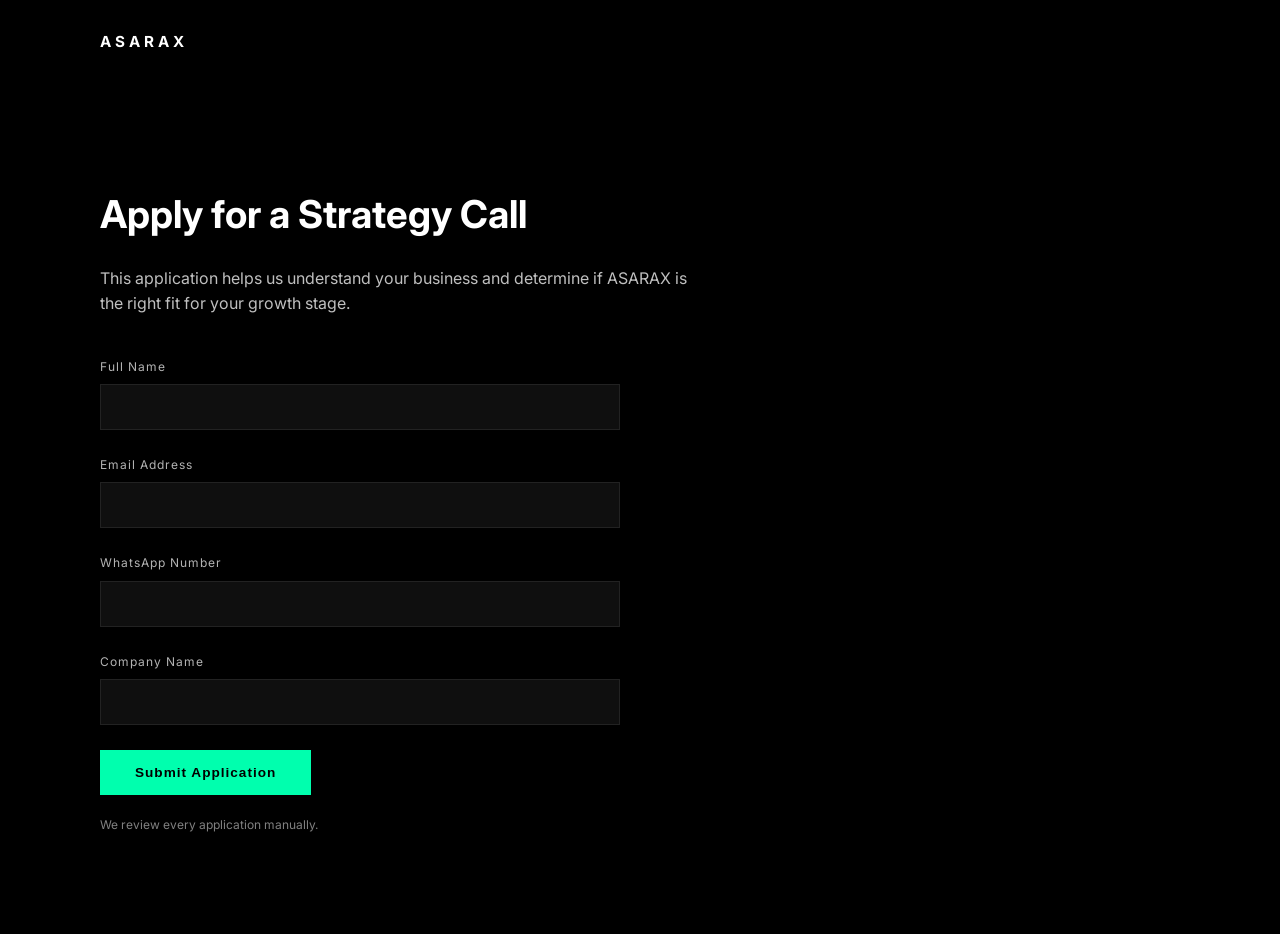
==== apply.html @ 399a2442 "Add files via upload" ====
<!DOCTYPE html>
<html lang="en">
<head>
  <meta charset="UTF-8" />
  <meta name="viewport" content="width=device-width, initial-scale=1.0" />
  <title>Apply — ASARAX</title>

  <link rel="preconnect" href="https://fonts.googleapis.com">
  <link rel="preconnect" href="https://fonts.gstatic.com" crossorigin>
  <link href="https://fonts.googleapis.com/css2?family=Inter:wght@400;600;700&display=swap" rel="stylesheet">

  <link rel="stylesheet" href="css/style.css">
</head>

<body>

  <header class="header">
    <div class="logo">ASARAX</div>
  </header>

  <section class="section">
    <h2>Apply for a Strategy Call</h2>

    <p style="max-width:600px;margin-bottom:40px;">
      This application helps us understand your business and determine if ASARAX
      is the right fit for your growth stage.
    </p>

    <form
  class="asarax-form"
  id="applyForm"
  action="https://script.google.com/macros/s/AKfycbye2FA6gVzEsQKj_Jejv7YBBNjl0eqcX1uDG61l5vY3VFh6Dg-8TPKNW_DNnC2pvSoaYQ/exec"
  method="POST"
  target="hidden_iframe"
>
  <div class="form-group">
    <label>Full Name</label>
    <input type="text" name="name" required />
  </div>

  <div class="form-group">
    <label>Email Address</label>
    <input type="email" name="email" required />
  </div>

  <div class="form-group">
    <label>WhatsApp Number</label>
    <input type="tel" name="phone" required />
  </div>

  <div class="form-group">
    <label>Company Name</label>
    <input type="text" name="company" />
  </div>

  <button type="submit" class="btn primary">
    Submit Application
  </button>

  <p style="opacity:.5;font-size:.75rem;margin-top:20px;">
    We review every application manually.
  </p>
</form>

<!-- iframe invisível: envia pro Google sem sair da página -->
<iframe name="hidden_iframe" style="display:none;"></iframe>
  </section>

  <script src="js/apply.js"></script>
</body>
</html>
---- css/style.css ----
/* =========================
   RESET & BASE
========================= */
* {
  margin: 0;
  padding: 0;
  box-sizing: border-box;
}

html {
  scroll-behavior: smooth;
}

body {
  background: #000000;
  color: #ffffff;
  font-family: 'Inter', Arial, sans-serif;
  line-height: 1.6;
}

/* =========================
   GLOBAL LAYOUT
========================= */
.header,
.hero,
.section,
.footer {
  max-width: 1200px;
  margin: 0 auto;
  padding-left: 60px;
  padding-right: 60px;
}

.section {
  padding-top: 100px;
  padding-bottom: 100px;
}

.section.dark {
  background: #000000;
  max-width: 100%;
}

.section.dark > * {
  max-width: 1200px;
  margin-left: auto;
  margin-right: auto;
}

/* =========================
   HEADER
========================= */
.header {
  display: flex;
  align-items: center;
  justify-content: space-between;
  padding-top: 30px;
  padding-bottom: 30px;
}

.logo {
  font-weight: 700;
  letter-spacing: 4px;
  font-size: 0.95rem;
}

/* =========================
   HERO
========================= */
.hero {
  padding-top: 140px;
  padding-bottom: 140px;
}

.hero h1 {
  font-size: clamp(2.5rem, 5vw, 3.4rem);
  font-weight: 700;
  line-height: 1.15;
  margin-bottom: 25px;
}

.hero p {
  max-width: 620px;
  font-size: 1.05rem;
  opacity: 0.8;
  margin-bottom: 40px;
}

.hero-buttons {
  display: flex;
  flex-wrap: wrap;
  gap: 15px;
}

/* =========================
   BUTTONS
========================= */
.btn {
  display: inline-block;
  padding: 14px 34px;
  border: 1px solid #00ffae;
  color: #00ffae;
  text-decoration: none;
  font-size: 0.85rem;
  letter-spacing: 1px;
  transition: all 0.3s ease;
}

.btn.primary {
  background: #00ffae;
  color: #000;
  font-weight: 600;
}

.btn.secondary {
  border-color: #333;
  color: #ccc;
}

.btn:hover {
  transform: translateY(-2px);
  box-shadow: 0 10px 40px rgba(0, 255, 174, 0.15);
}

.btn.secondary:hover {
  border-color: #00ffae;
  color: #00ffae;
}

/* =========================
   HEADINGS & TEXT
========================= */
.section h2 {
  font-size: clamp(1.9rem, 4vw, 2.4rem);
  font-weight: 700;
  margin-bottom: 20px;
}

.section p {
  max-width: 700px;
  opacity: 0.75;
}

/* =========================
   GRID / CARDS
========================= */
.grid {
  display: grid;
  grid-template-columns: repeat(auto-fit, minmax(240px, 1fr));
  gap: 30px;
  margin-top: 50px;
}

.card {
  background: linear-gradient(180deg, #151515, #101010);
  border: 1px solid #222;
  padding: 35px 30px;
  font-size: 0.95rem;
  letter-spacing: 0.5px;
  transition: all 0.35s ease;
}

.card:hover {
  border-color: #00ffae;
  transform: translateY(-6px);
  box-shadow: 0 20px 60px rgba(0, 255, 174, 0.12);
}

/* =========================
   PROCESS LIST
========================= */
ol {
  margin-top: 40px;
  padding-left: 20px;
}

ol li {
  margin-bottom: 18px;
  font-size: 0.95rem;
  opacity: 0.85;
}

/* =========================
   CTA
========================= */
.cta {
  text-align: center;
}

.cta h2 {
  margin-bottom: 20px;
}

.cta p {
  margin-left: auto;
  margin-right: auto;
}

/* =========================
   FOOTER
========================= */
.footer {
  padding-top: 50px;
  padding-bottom: 50px;
  text-align: center;
  font-size: 0.8rem;
  opacity: 0.5;
}

/* =========================
   RESPONSIVE
========================= */
@media (max-width: 768px) {
  .header,
  .hero,
  .section,
  .footer {
    padding-left: 25px;
    padding-right: 25px;
  }

  .hero {
    padding-top: 110px;
    padding-bottom: 110px;
  }

  .hero-buttons {
    flex-direction: column;
    align-items: flex-start;
  }

  .btn {
    width: 100%;
    text-align: center;
  }
}
/* =========================
   FORM — ASARAX
========================= */

.asarax-form {
  max-width: 520px;
}

.form-group {
  display: flex;
  flex-direction: column;
  margin-bottom: 25px;
}

.form-group label {
  font-size: 0.75rem;
  letter-spacing: 1px;
  opacity: 0.7;
  margin-bottom: 8px;
}

.form-group input {
  background: #0f0f0f;
  border: 1px solid #222;
  padding: 14px 16px;
  color: #fff;
  font-size: 0.9rem;
  outline: none;
}

.form-group input:focus {
  border-color: #00ffae;
}
.logo img {
  height: 28px;       /* ideal para header premium */
  width: auto;
  display: block;
}

.visual-power {
  background: #000;
  padding: 120px 8vw;
}

/* Logo em destaque */
.brand-statement {
  text-align: center;
  margin-bottom: 80px;
}

.brand-statement img {
  height: 80px;
  margin-bottom: 20px;
}

.brand-statement p {
  font-size: 0.9rem;
  letter-spacing: 0.15em;
  text-transform: uppercase;
  opacity: 0.6;
}

.system-visual {
  margin-top: 60px;
  display: flex;
  justify-content: center;
}

.system-visual img {
  max-width: 100%;
  width: 900px;
  opacity: 0.95;
}

.section-hero {
  background: #000;
}

.section-hero img {
  display: block;
  margin: 0 auto;
  background: #000;
}

/* =========================
   PROBLEM SPLIT SECTION
========================= */

.problem-split {
  background: #000;
}

.problem-content {
  max-width: 1200px;
  margin: 0 auto;
  padding: 100px 60px;
  display: grid;
  grid-template-columns: 1.1fr 0.9fr;
  gap: 60px;
  align-items: center;
}

.problem-text h2 {
  font-size: clamp(2rem, 4vw, 2.6rem);
  margin-bottom: 20px;
}

.problem-text p {
  max-width: 520px;
  opacity: 0.75;
  font-size: 1rem;
}

.problem-image {
  display: flex;
  justify-content: flex-end;
}

.problem-image img {
  width: 100%;
  max-width: 600px;
  opacity: 0.9;
}

/* MOBILE */
@media (max-width: 900px) {
  .problem-content {
    grid-template-columns: 1fr;
    gap: 50px;
  }

  .problem-image {
    justify-content: center;
  }

  .problem-image img {
    max-width: 100%;
  }
}
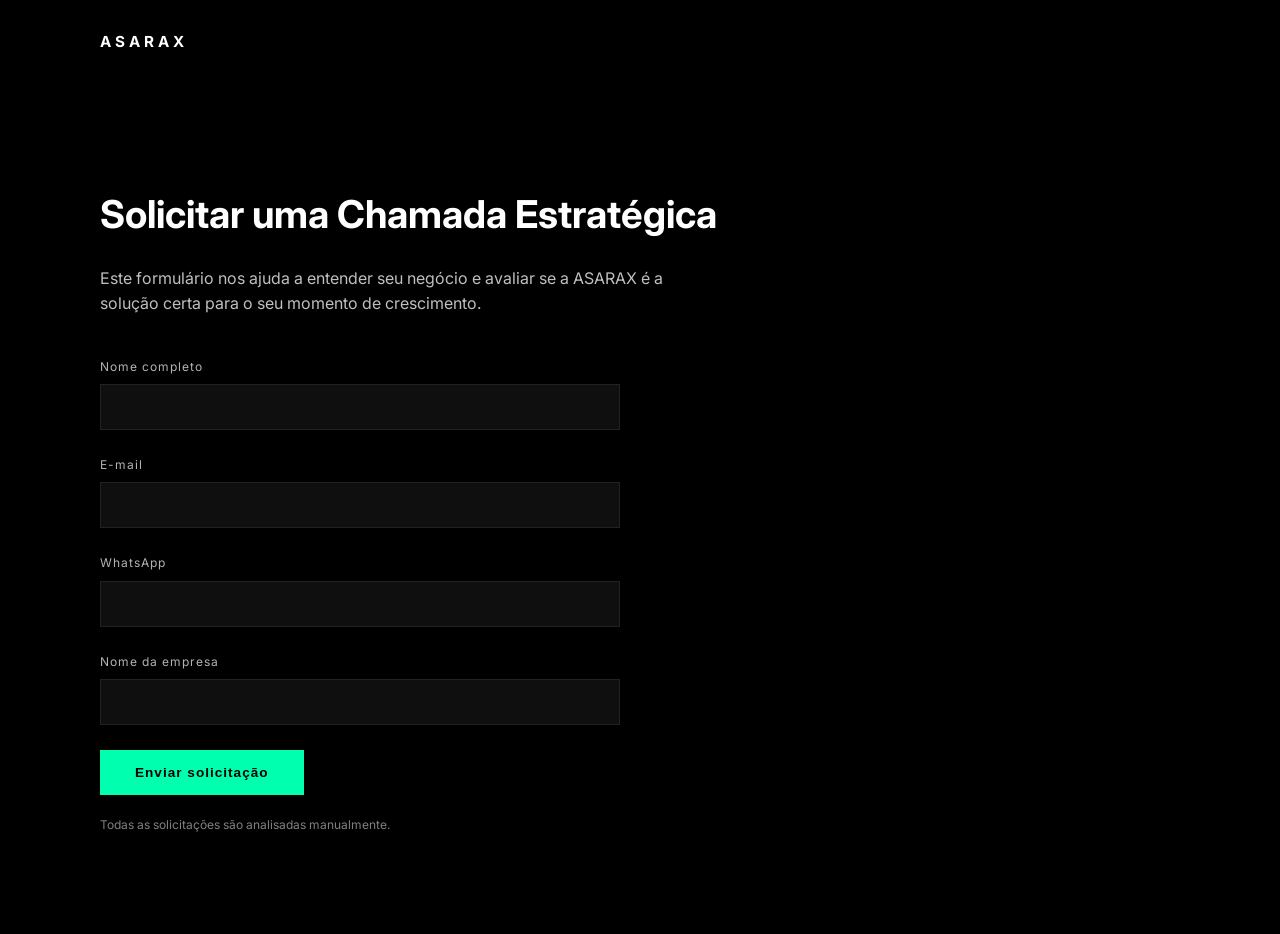
==== commit f9250ce7: "Update apply.html" ====
--- a/apply.html
+++ b/apply.html
@@ -1,9 +1,9 @@
 <!DOCTYPE html>
-<html lang="en">
+<html lang="pt-BR">
 <head>
   <meta charset="UTF-8" />
   <meta name="viewport" content="width=device-width, initial-scale=1.0" />
-  <title>Apply — ASARAX</title>
+  <title>Solicitar Chamada — ASARAX</title>
 
   <link rel="preconnect" href="https://fonts.googleapis.com">
   <link rel="preconnect" href="https://fonts.gstatic.com" crossorigin>
@@ -19,53 +19,53 @@
   </header>
 
   <section class="section">
-    <h2>Apply for a Strategy Call</h2>
+    <h2>Solicitar uma Chamada Estratégica</h2>
 
     <p style="max-width:600px;margin-bottom:40px;">
-      This application helps us understand your business and determine if ASARAX
-      is the right fit for your growth stage.
+      Este formulário nos ajuda a entender seu negócio e avaliar se a ASARAX
+      é a solução certa para o seu momento de crescimento.
     </p>
 
     <form
-  class="asarax-form"
-  id="applyForm"
-  action="https://script.google.com/macros/s/AKfycbye2FA6gVzEsQKj_Jejv7YBBNjl0eqcX1uDG61l5vY3VFh6Dg-8TPKNW_DNnC2pvSoaYQ/exec"
-  method="POST"
-  target="hidden_iframe"
->
-  <div class="form-group">
-    <label>Full Name</label>
-    <input type="text" name="name" required />
-  </div>
+      class="asarax-form"
+      id="applyForm"
+      action="https://script.google.com/macros/s/AKfycbye2FA6gVzEsQKj_Jejv7YBBNjl0eqcX1uDG61l5vY3VFh6Dg-8TPKNW_DNnC2pvSoaYQ/exec"
+      method="POST"
+      target="hidden_iframe"
+    >
+      <div class="form-group">
+        <label>Nome completo</label>
+        <input type="text" name="name" required />
+      </div>
 
-  <div class="form-group">
-    <label>Email Address</label>
-    <input type="email" name="email" required />
-  </div>
+      <div class="form-group">
+        <label>E-mail</label>
+        <input type="email" name="email" required />
+      </div>
 
-  <div class="form-group">
-    <label>WhatsApp Number</label>
-    <input type="tel" name="phone" required />
-  </div>
+      <div class="form-group">
+        <label>WhatsApp</label>
+        <input type="tel" name="phone" required />
+      </div>
 
-  <div class="form-group">
-    <label>Company Name</label>
-    <input type="text" name="company" />
-  </div>
+      <div class="form-group">
+        <label>Nome da empresa</label>
+        <input type="text" name="company" />
+      </div>
 
-  <button type="submit" class="btn primary">
-    Submit Application
-  </button>
+      <button type="submit" class="btn primary">
+        Enviar solicitação
+      </button>
 
-  <p style="opacity:.5;font-size:.75rem;margin-top:20px;">
-    We review every application manually.
-  </p>
-</form>
+      <p style="opacity:.5;font-size:.75rem;margin-top:20px;">
+        Todas as solicitações são analisadas manualmente.
+      </p>
+    </form>
 
-<!-- iframe invisível: envia pro Google sem sair da página -->
-<iframe name="hidden_iframe" style="display:none;"></iframe>
+    <!-- iframe invisível: envia pro Google sem sair da página -->
+    <iframe name="hidden_iframe" style="display:none;"></iframe>
   </section>
 
   <script src="js/apply.js"></script>
 </body>
-</html>+</html>
